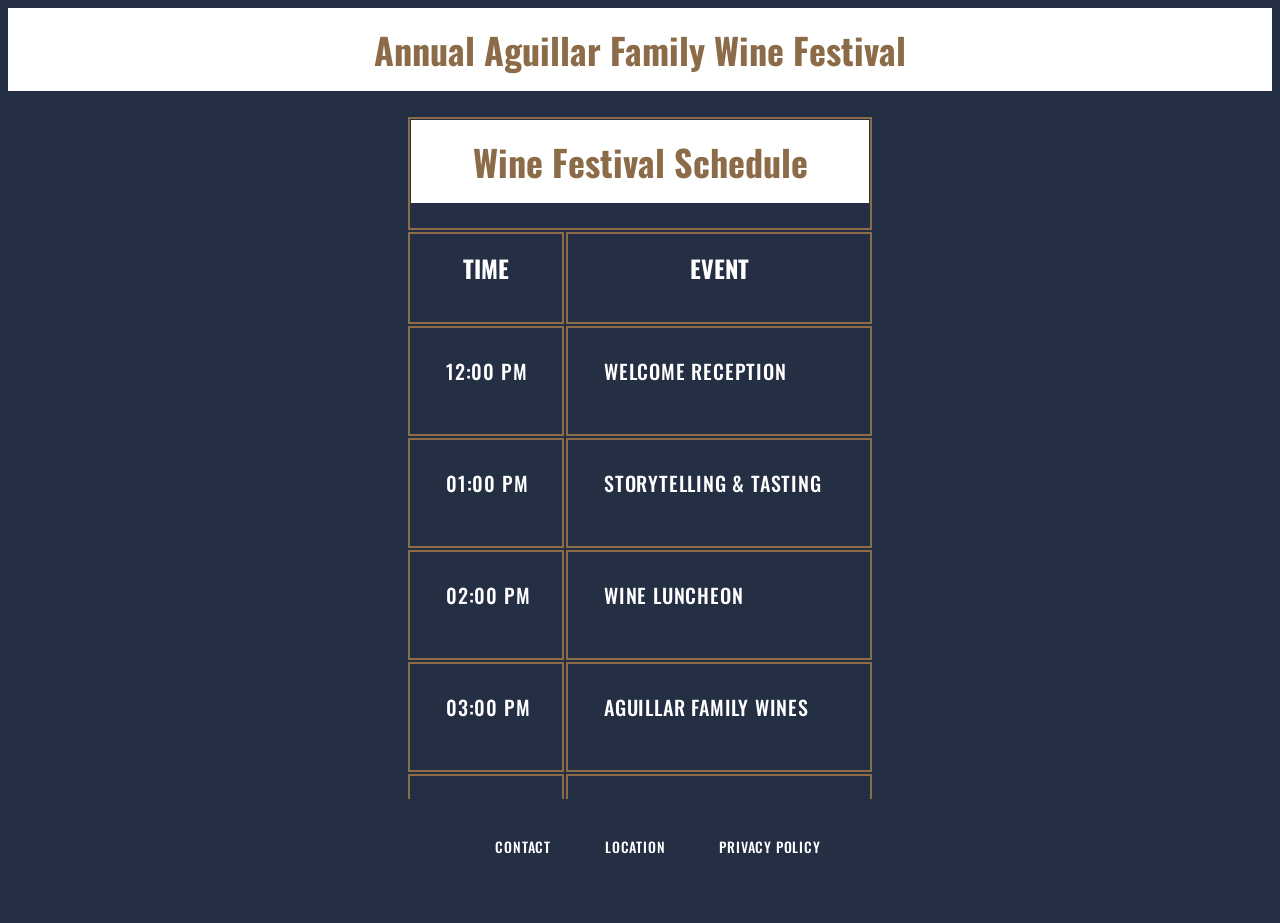
==== codecademy-projects/wine-festival/index.html @ 6b98a36d "Add files via upload" ====
<!DOCTYPE html lang="en">
<html>
  <head>
    <meta name="viewport" content="width=device-width, initial-scale=1.0" />
    <meta charset="utf-8" />
    <title>Aguillar Family Wine Festival</title>
    <link rel="stylesheet" type="text/css" href="reset.css" />
    <link rel="stylesheet" type="text/css" href="style.css" />
    <link
      href="https://fonts.googleapis.com/css?family=Oswald"
      rel="stylesheet"
    />
  </head>

  <body>
    <header>
      <h1>Annual Aguillar Family Wine Festival</h1>
    </header>

    <div class="container">
      <table>
        <thead>
          <tr>
            <th colspan="2"><h1>Wine Festival Schedule</h1></th>
          </tr>
          <tr>
            <th><h2>Time</h2></th>
            <th><h2>Event</h2></th>
          </tr>
        </thead>
        <tbody>
          <tr>
            <td class="left">
              <h3>12:00 PM</h3>
            </td>
            <td><h3>Welcome Reception</h3></td>
          </tr>
          <tr>
            <td class="left">
              <h3>01:00 PM</h3>
            </td>
            <td><h3>Storytelling & Tasting</h3></td>
          </tr>
          <tr>
            <td class="left">
              <h3>02:00 PM</h3>
            </td>
            <td><h3>Wine Luncheon</h3></td>
          </tr>
          <tr>
            <td class="left">
              <h3>03:00 PM</h3>
            </td>
            <td><h3>Aguillar Family Wines</h3></td>
          </tr>
          <tr>
            <td class="left">
              <h3>04:00 PM</h3>
            </td>
            <td><h3>Wine & Cheese Tasting</h3></td>
          </tr>
        </tbody>
      </table>
    </div>

    <footer>
      <h3>Contact</h3>
      <h3>Location</h3>
      <h3>Privacy Policy</h3>
    </footer>
  </body>
</html>
---- codecademy-projects/wine-festival/style.css ----
body {
  background-color: #242f44;
  color: white;
  font-family: "Oswald", sans-serif;
}

header {
  text-align: center;
  margin-top: 5px;
}

h1 {
  font-size: 36px;
  padding: 15px;
  color: #8c6b48;
  background-color: white;
}

h2 {
  font-size: 24px;
  padding: 15px;
  text-transform: uppercase;
}

h3 {
  font-size: 20px;
  padding: 15px;
  text-transform: uppercase;
  text-align: left;
  margin-left: 20px;
  font-weight: 500;
  line-height: 2.7;
  letter-spacing: 0.8px;
}

th {
  border: 2px solid #8c6b48;
}

table {
  text-align: center;
  margin: 20px auto;
}

td {
  border: 2px solid #8c6b48;
  width: 300px;
}

footer {
  margin-top: 50px;
  text-align: center;
  position: fixed;
  width: 100%;
  bottom: 5px;
  background-color: #242f44;
  z-index: 5;
}
footer h3 {
  display: inline-block;
  font-size: 14px;
  background-color: #242f44;
}

.container {
  max-width: 940px;
  margin: 0 auto;
  height: 800px;
}

.left {
  width: 150px;
}
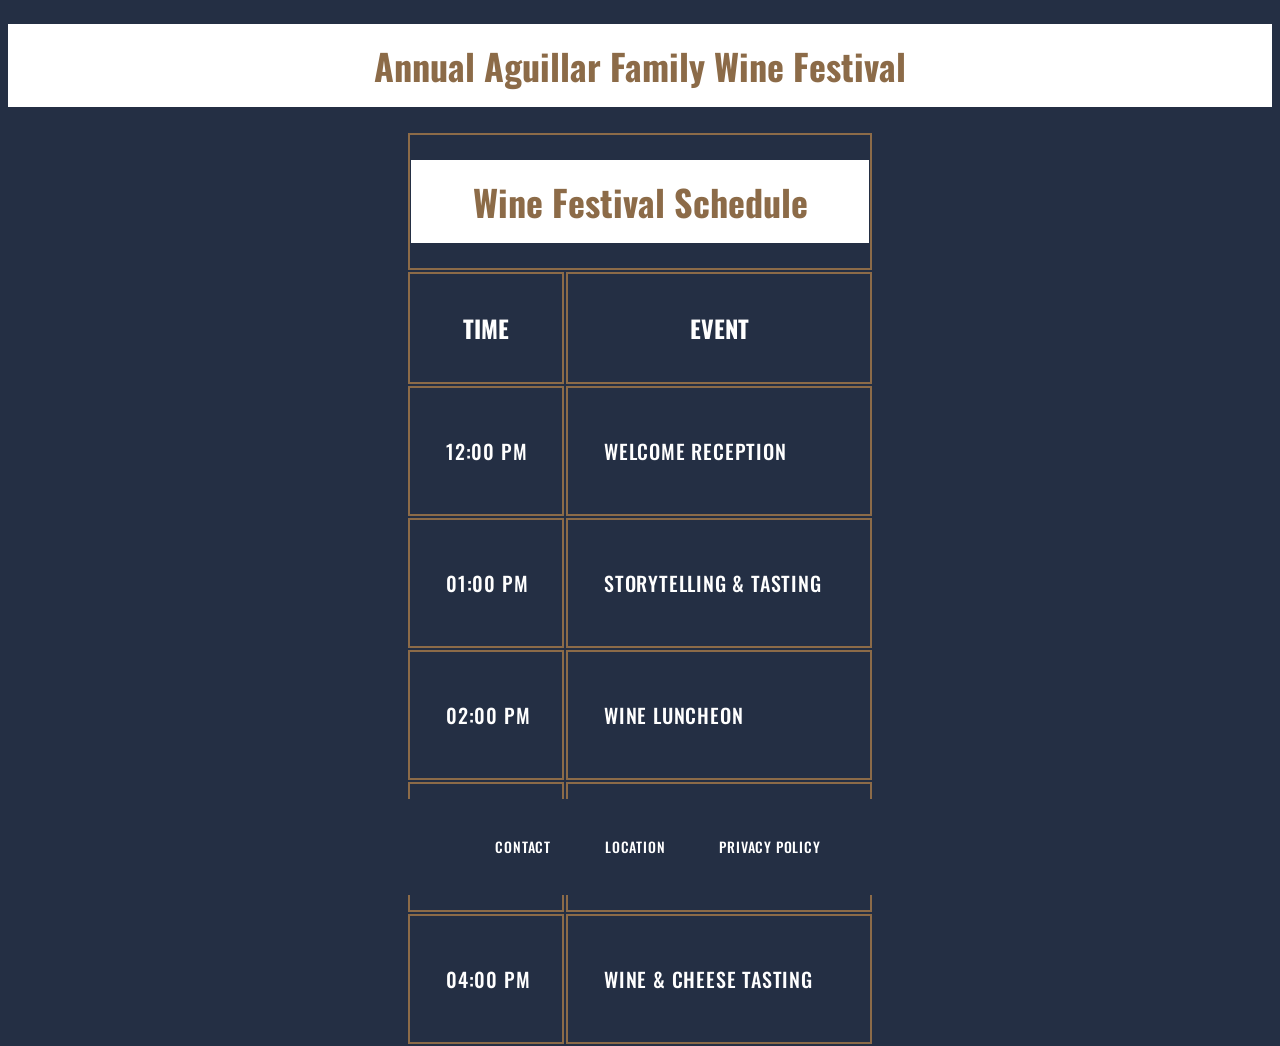
==== commit bac33550: "Add files via upload" ====
--- a/codecademy-projects/wine-festival/index.html
+++ b/codecademy-projects/wine-festival/index.html
@@ -1,8 +1,8 @@
-<!DOCTYPE html lang="en">
-<html>
+<!doctype html>
+<html lang="en">
   <head>
+    <meta charset="UTF-8" />
     <meta name="viewport" content="width=device-width, initial-scale=1.0" />
-    <meta charset="utf-8" />
     <title>Aguillar Family Wine Festival</title>
     <link rel="stylesheet" type="text/css" href="reset.css" />
     <link rel="stylesheet" type="text/css" href="style.css" />
